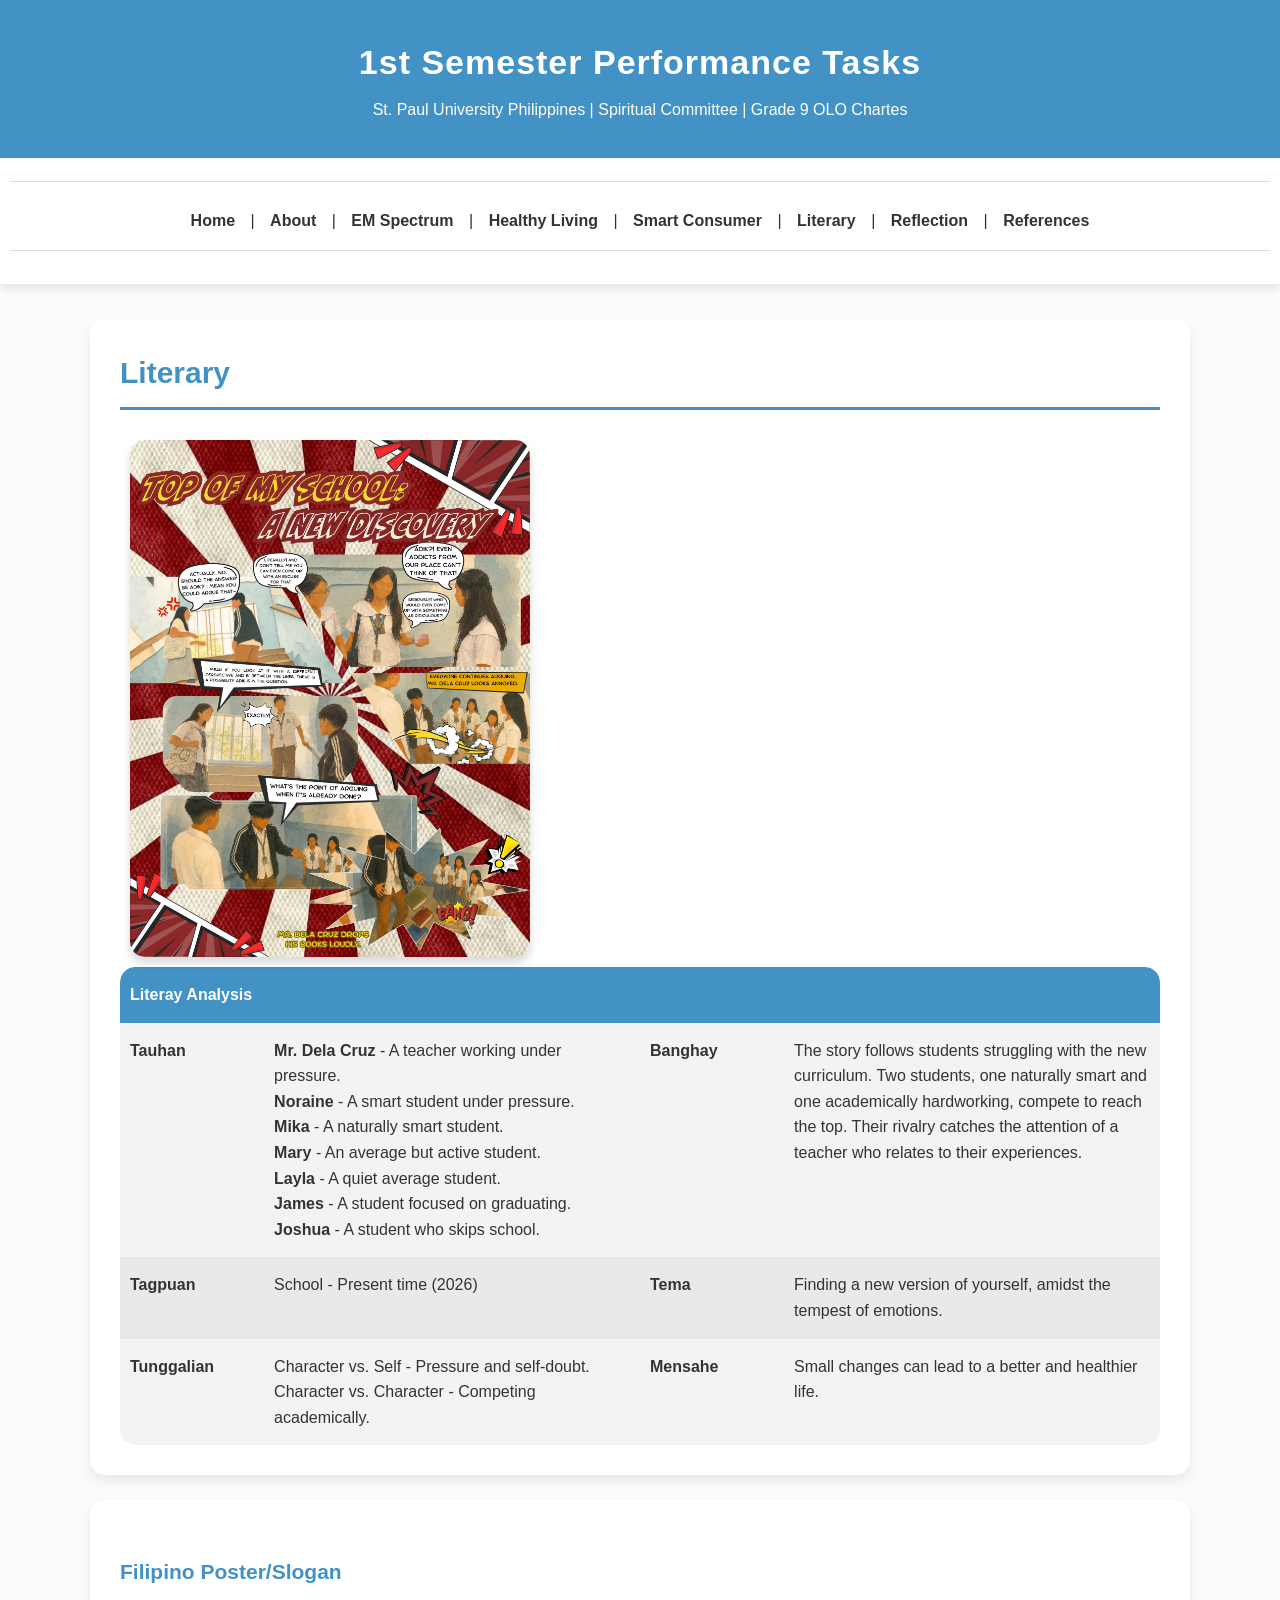
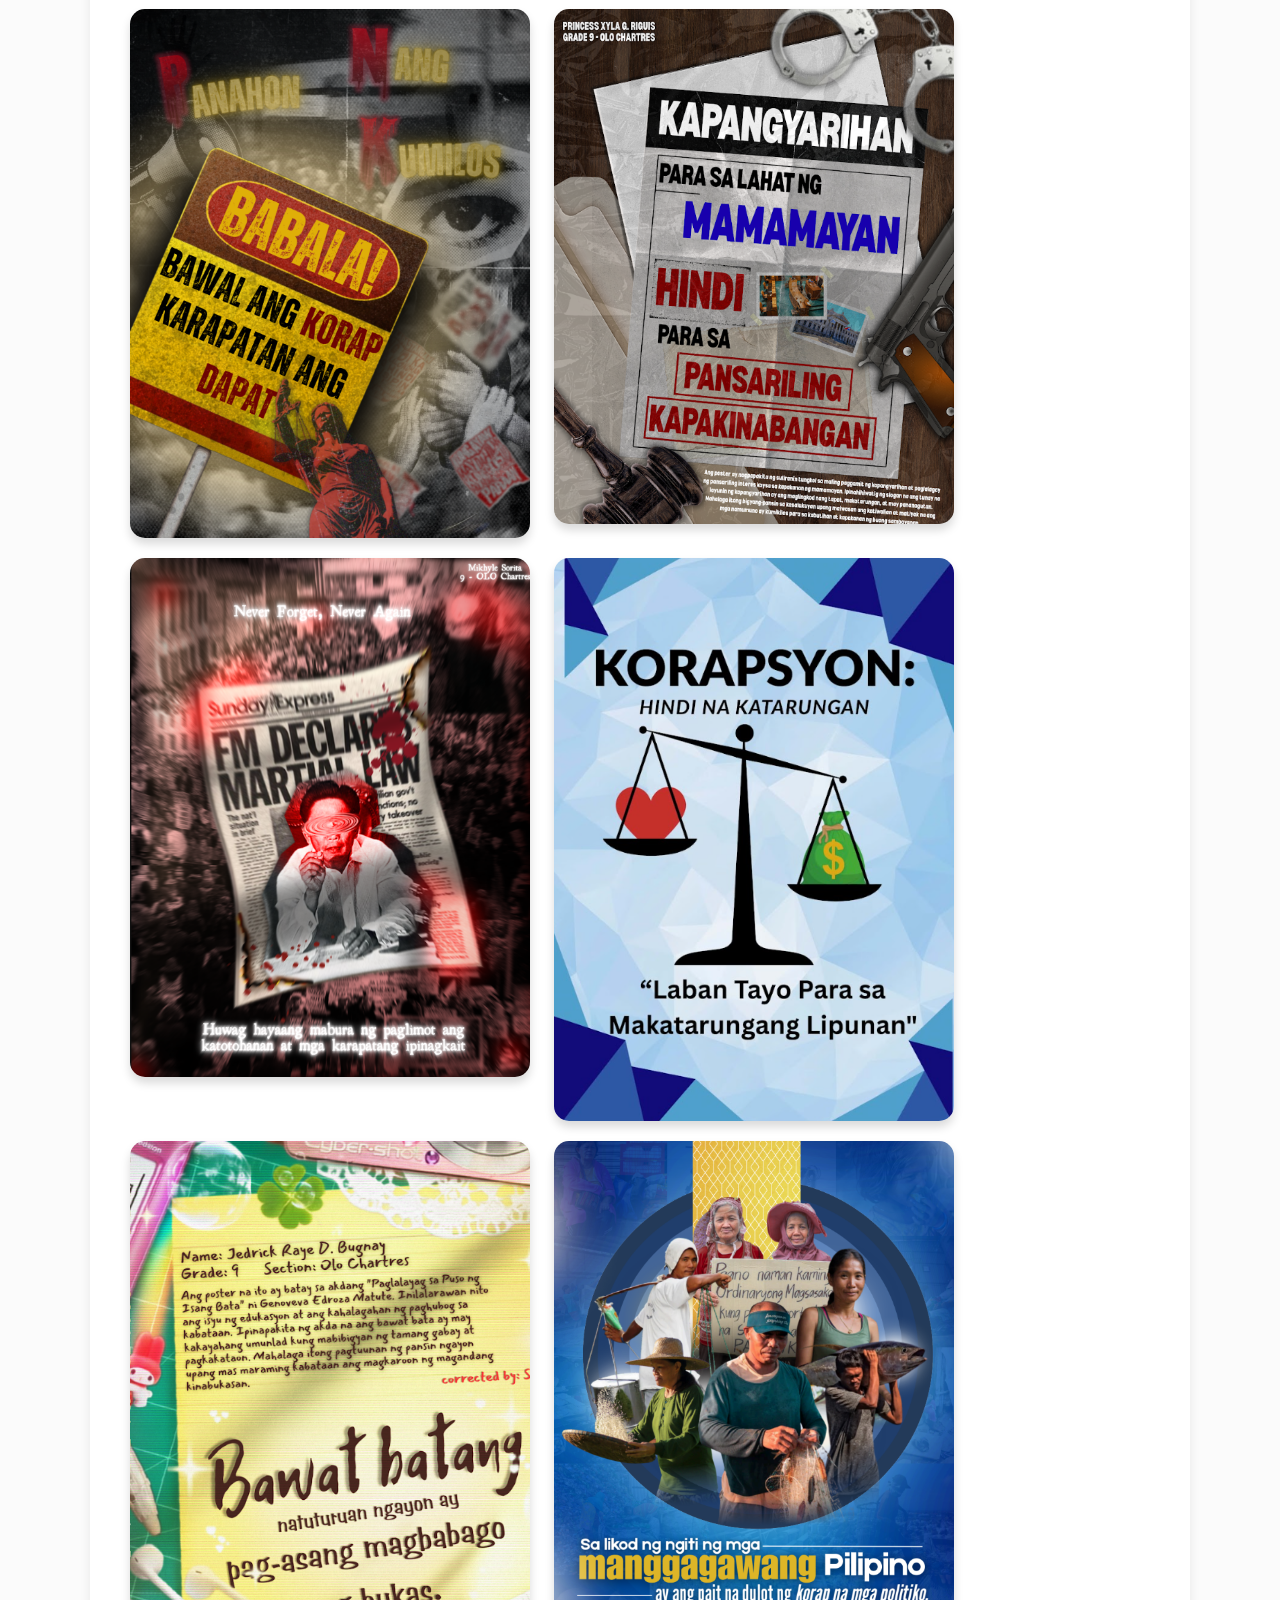
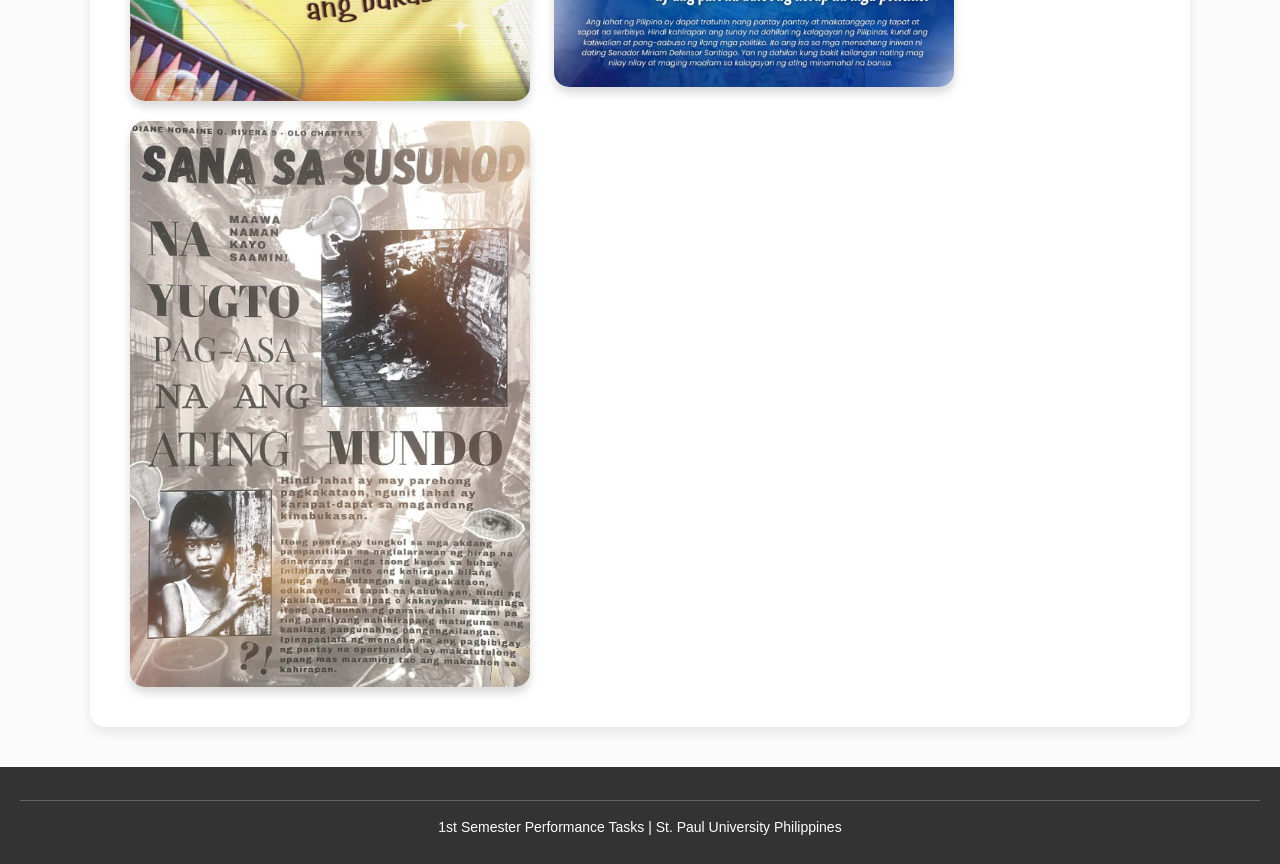
==== literary.html @ d428f9a5 "Add files via upload" ====
<!DOCTYPE html>
<html lang="en">

<head>
    <meta charset="UTF-8">
    <meta name="viewport" content="width=device-width, initial-scale=1.0">
    <title>About - 1st Semester Performance Tasks</title>
<link rel="stylesheet" href="style.css">
</head>

<body>

<header>
    <h1>1st Semester Performance Tasks</h1>
    <p>St. Paul University Philippines | Spiritual Committee | Grade 9 OLO Chartes</p>
</header>

<nav>
    <hr>

    <a href="index.html">Home</a> |
    <a href="about.html">About</a> |
    <a href="spectrum.html">EM Spectrum</a> |
    <a href="healthy_living.html">Healthy Living</a> |
    <a href="smart_consumer.html">Smart Consumer</a> |
    <a href="literary.html">Literary</a> |
    <a href="reflection.html">Reflection</a> |
    <a href="references.html">References</a>

    <hr>
</nav>

<main>
        
                    <section>
            <h2>Literary</h2>
            <img src="literaryy.jpg" width="400" height="580">

                       <table class="literary-table">
<thead>
                    <tr>
                        <th>Literay Analysis</th>
                        <th></th>
                        <th></th>
                        <th></th>
                    </tr>
                </thead>


                               <tbody>
		
			<tr>
    <td><b>Tauhan</b></td>
    <td>
        <b>Mr. Dela Cruz</b> - A teacher working under pressure.<br>
        <b>Noraine</b> - A smart student under pressure.<br>
        <b>Mika</b> - A naturally smart student.<br>
        <b>Mary</b> - An average but active student.<br>
        <b>Layla</b> - A quiet average student.<br>
        <b>James</b> - A student focused on graduating.<br>
        <b>Joshua</b> - A student who skips school.
    </td>
    <td><b>Banghay</b></td>
    <td>
        The story follows students struggling with the new curriculum.
        Two students, one naturally smart and one academically hardworking,
        compete to reach the top. Their rivalry catches the attention of a
        teacher who relates to their experiences.
    </td>
</tr>

<tr>
    <td><b>Tagpuan</b></td>

    <td>
        School - Present time (2026)
    </td>

    <td><b>Tema</b></td>

    <td>
        Finding a new version of yourself, amidst the tempest of emotions.
    </td>
</tr>

<tr>
    <td><b>Tunggalian</b></td>

    <td>
        Character vs. Self - Pressure and self-doubt.<br>
        Character vs. Character - Competing academically.
    </td>

    <td><b>Mensahe</b></td>

    <td>
        Small changes can lead to a better and healthier life.
    </td>
</tr>
					</tbody>


            </table>

        </section>

        <section>
             <h3>Filipino Poster/Slogan</h3>
		  <img src="LTF.png" width="400" height="520">
		  <img src="PXF.png" width="400" height="520">
<br>
		  <img src="MF.png" width="400" height="520">
		  <img src="DJF.png" width="400" height="580">
<br>
		  <img src="JRF.png" width="400" height="580">
		  <img src="MJF.png" width="400" height="580">
<br>
		  <img src="DNF.png" width="400" height="580">
		  


        </section>
    </main>

<footer>
    <hr>
    <p>1st Semester Performance Tasks | St. Paul University Philippines</p>
</footer>

</body>
</html>
---- style.css ----
{
    box-sizing: border-box;
}

body {
    min-height: 100vh;
    margin: 0;
    padding: 0;
    background-color: #fbfbfb;
    color: #333333;
    font-family: 'Poppins', Arial, sans-serif;
    line-height: 1.6;
}

header {
    background-color: #4292C6;
    color: white;
    text-align: center;
    padding: 35px 20px;
}

header h1 {
    margin: 0;
    font-size: 34px;
    letter-spacing: 1px;
}

header p {
    margin: 8px 0 0;
    font-size: 16px;
}

nav {
    background-color: white;
    text-align: center;
    padding: 18px 10px;
    box-shadow: 0 6px 8px rgba(0, 0, 0, 0.08);
}

nav hr {
    border: none;
    border-top: 1px solid #dddddd; 
    margin: 5px 0 15px;
}

nav a {
    display: inline-block;
    color: #333333;
    text-decoration: none;
    font-weight: bold;
    margin: 5px 7px;
    padding: 6px 4px;
}

nav a:hover {
    color: #4292C6;
    text-decoration: underline;
}

main {
    width: 90%;
    max-width: 1100px;
    margin: 35px auto;
}

section {
    background-color: white;
    margin-bottom: 25px;
    padding: 30px;
    border-radius: 15px;
    box-shadow: 0 6px 12px rgba(0, 0, 0, 0.08);
}
section:hover {
    box-shadow: 0 6px 16px rgba(0, 0, 0, 0.10);
}

h2 {
    color: #4292C6;
    font-size: 30px;
    margin-top: 0;
    margin-bottom: 20px;
}

h3 {
    color: #4292C6;
    font-size: 21px;
    margin-top: 25px;
    margin-bottom: 10px;
}

h4 {
    color: #555555;
}

p {
    font-size: 16px;
    margin-bottom: 15px;
}

main section:first-child h2 {
    border-bottom: 3px solid #4292C6;
    padding-bottom: 10px;
}
.no-line {
border-bottom: none !important;
}

main section p {
    max-width: 950px;
}

ul,
ol {
    padding-left: 30px;
}

li {
    margin-bottom: 9px;
}

img {
    max-width: 100%;
    height: auto;
    border-radius: 15px;
    margin: 10px;
    vertical-align: top;
}

section img {
    box-shadow: 0 6px 10px rgba(0, 0, 0, 0.15);
}

section img:hover {
    transform: scale(1.02);
}

section img[width="400"] {
    width: 400px;
    max-width: calc(100% - 20px);
    height: auto;
}

a {
    color: #4292C6;
}

a:hover {
    color: #4292C6;
}

table {
    width: 100%;
    border-radius: 15px;
    border-collapse: separate;
    border-spacing: 0;
    overflow: hidden;
    border: none;
    table-layout: fixed;
}

th,
td {
    width: 25%;
    padding: 15px 20px;
    text-align: left;
    vertical-align: top;
    border: none;
    line-height: 1.6;
    word-wrap: break-word;
}

th {
    background-color: #4292C6;
    color: white;
}

td {
    white-space: normal;
    word-wrap: break-word;
}
th:first-child {
    border-top-left-radius: 15px;
}

th:last-child {
    border-top-right-radius: 15px;
}

tr {
    background-color: #f3f3f3;
}

tr:hover {
    background-color: #f1f1f1;
}

tr:nth-child(even) {
    background-color: #e9e9e9;
}

caption {
    font-weight: bold;
    font-size: 18px;
    padding: 12px;
    color: #333333;
}

form {
    max-width: 650px;
    background-color: #fafafa;
    padding: 25px;
    border-radius: 15px;
    border: 1px solid #eeeeee;
}

label {
    font-weight: bold;
    color: #444444;
}

input,
select,
textarea {
    width: 100%;
    max-width: 600px;
    padding: 11px;
    margin-top: 5px;
    margin-bottom: 12px;
    border: 1px solid #cccccc;
    border-radius: 15px;
    font-family: Arial, sans-serif;
    font-size: 15px;
}

input:focus,
select:focus,
textarea:focus {
    outline: none;
    border-color: #4292C6;
}

textarea {
    resize: vertical;
}

button {
    background-color: #4292C6;
    color: white;
    border: none;
    padding: 12px 25px;
    border-radius: 15px;
    font-size: 16px;
    font-weight: bold;
    cursor: pointer;
}

button:hover {
    background-color: #4292C6;
}


blockquote {
    margin: 20px 0;
    padding: 20px;
    border-left: 5px solid #4292C6;
    background-color: #f7f7f7;
    border-radius: px;
}


body > div {
    background-color: white;
    width: 80%;
    max-width: 700px;
    margin: 70px auto !important;
    padding: 40px;
    border-radius: 15px;
    box-shadow: 0 6px 15px rgba(0, 0, 0, 0.10);
}

body > div h1 {
    color: #4292C6;
    font-size: 35px;
}

body > div p {
    font-size: 18px;
}

body > div a {
    display: inline-block;
    margin-top: 15px;
    padding: 10px 20px;
    background-color: #4292C6;
    color: white;
    text-decoration: none;
    border-radius: 0px;
    font-weight: bold;
}

body > div a:hover {
    background-color: #4292C6;
}

footer {
    background-color: #333333;
    color: white;
    text-align: center;
    padding: 25px 20px;
    margin-top: 40px;
}

footer hr {
    border: none;
    border-top: 1px solid #666666;
    margin-bottom: 15px;
}

footer p {
    margin: 0;
    font-size: 14px;
}

.literary-table {
    width: 100%;
    table-layout: fixed;
    border-collapse: separate;
    border-spacing: 0;
    border: none;
}

.literary-table th:nth-child(1),
.literary-table td:nth-child(1),
.literary-table th:nth-child(3),
.literary-table td:nth-child(3) {
    width: 13%;
}

.literary-table th:nth-child(2),
.literary-table td:nth-child(2),
.literary-table th:nth-child(4),
.literary-table td:nth-child(4) {
    width: 37%;
}

.literary-table th,
.literary-table td {
    padding: 15px 10px;
    text-align: left;
    vertical-align: top;
    border: none;
    line-height: 1.6;
    word-wrap: break-word;
}

@media (max-width: 700px) {

    header {
        padding: 25px 15px;
    }

    header h1 {
        font-size: 25px;
    }

    header p {
        font-size: 14px;
    }

    nav {
        padding: 12px 5px;
    }

    nav a {
        margin: 3px;
        font-size: 14px;
    }

    main {
        width: 94%;
        margin: 20px auto;
    }

    section {
        padding: 20px;
    }

    h2 {
        font-size: 25px;
    }

    h3 {
        font-size: 19px;
    }

    table {
        width: 100%;
        font-size: 14px;
        display: block;
        overflow-x: auto;
    }

    th,
    td {
        padding: 10px;
    }

    img {
        width: 90% !important;
        max-width: 90%;
        height: auto !important;
        margin: 8px auto;
        display: block;
    }

    form {
        width: 100%;
        padding: 18px;
    }
}
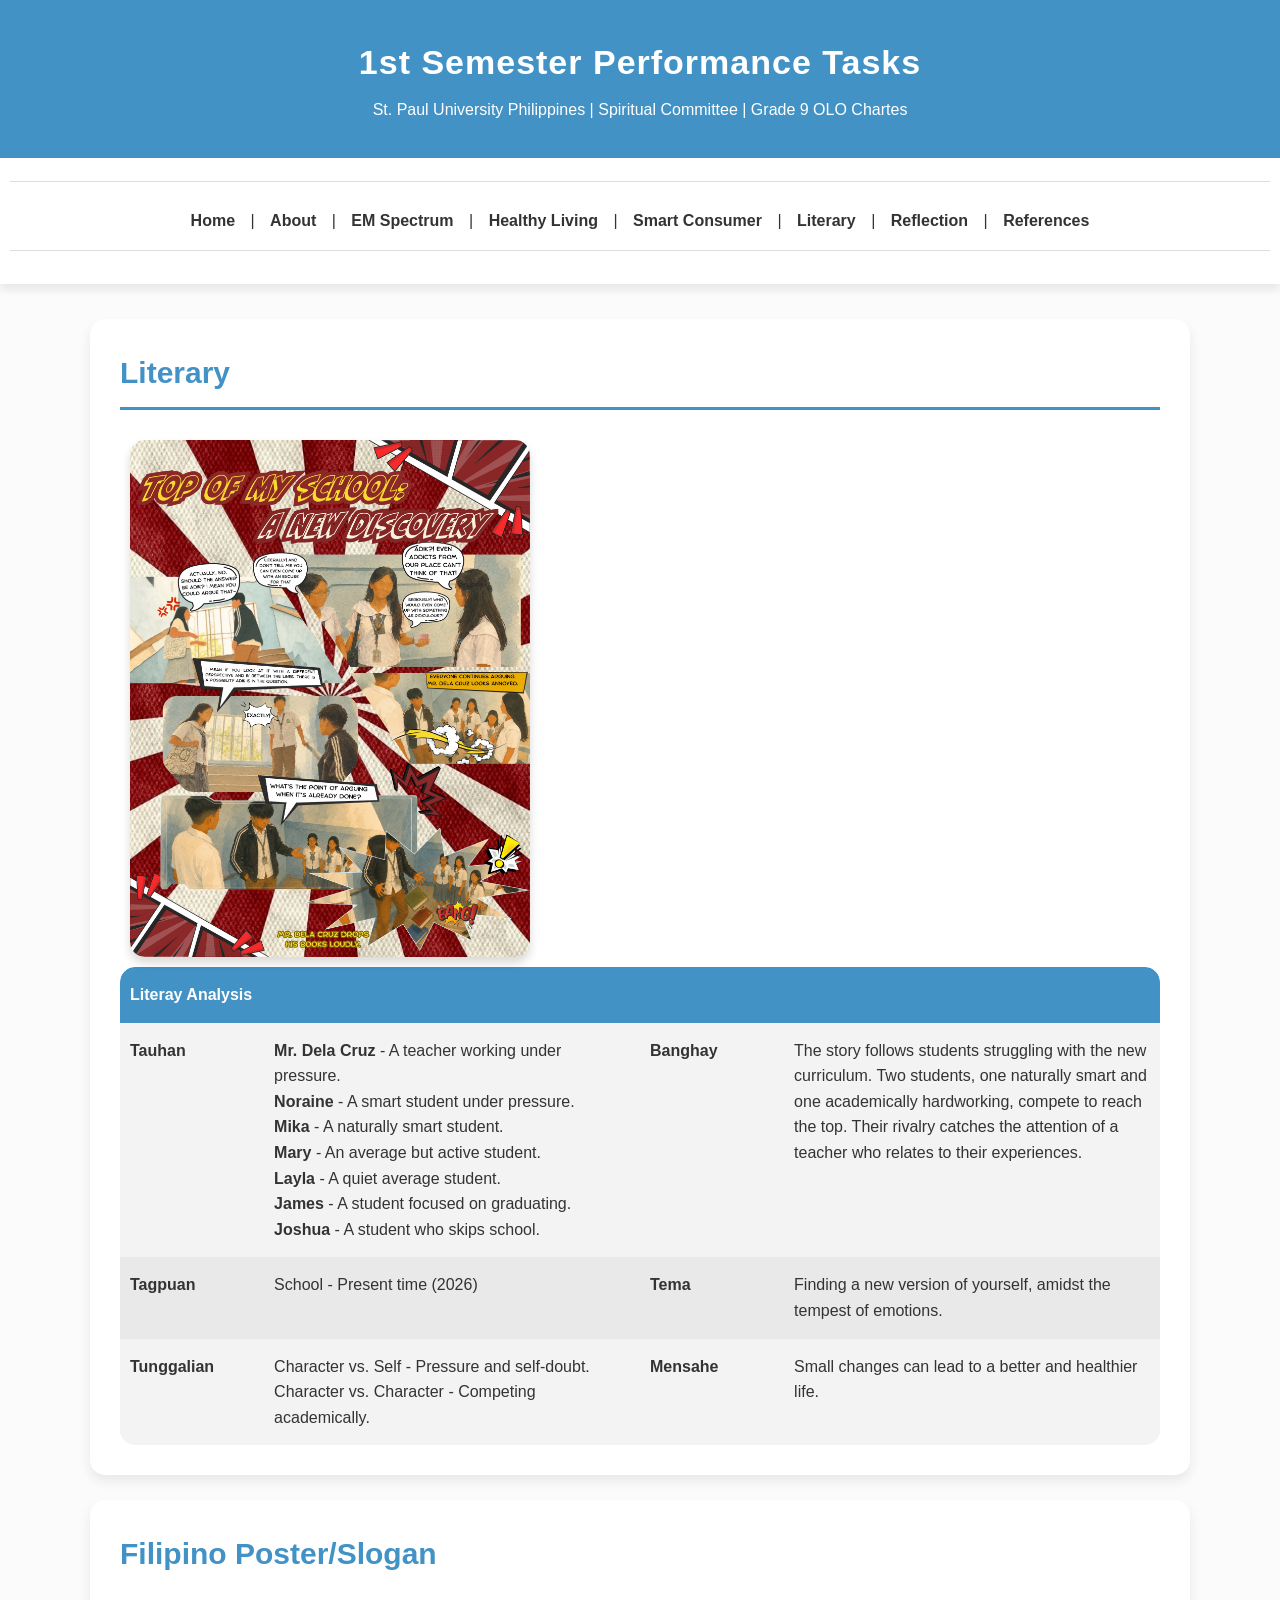
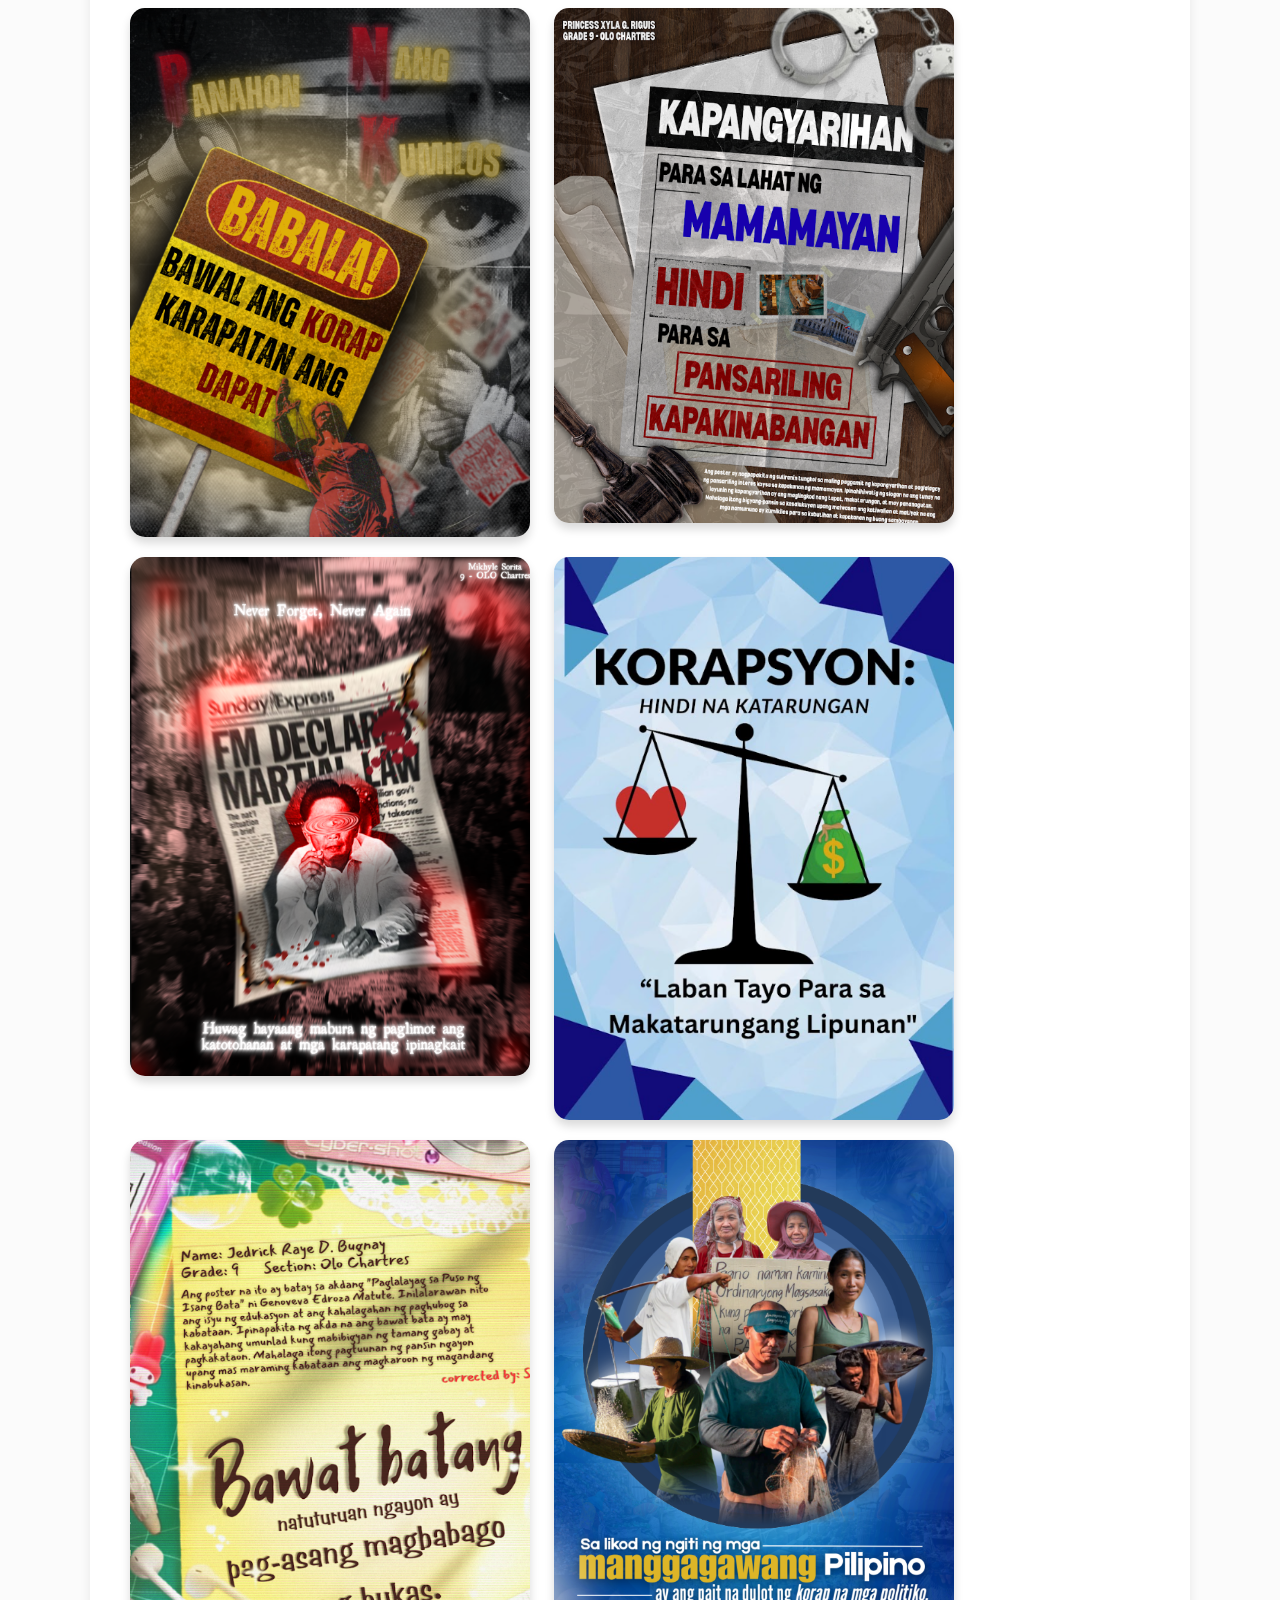
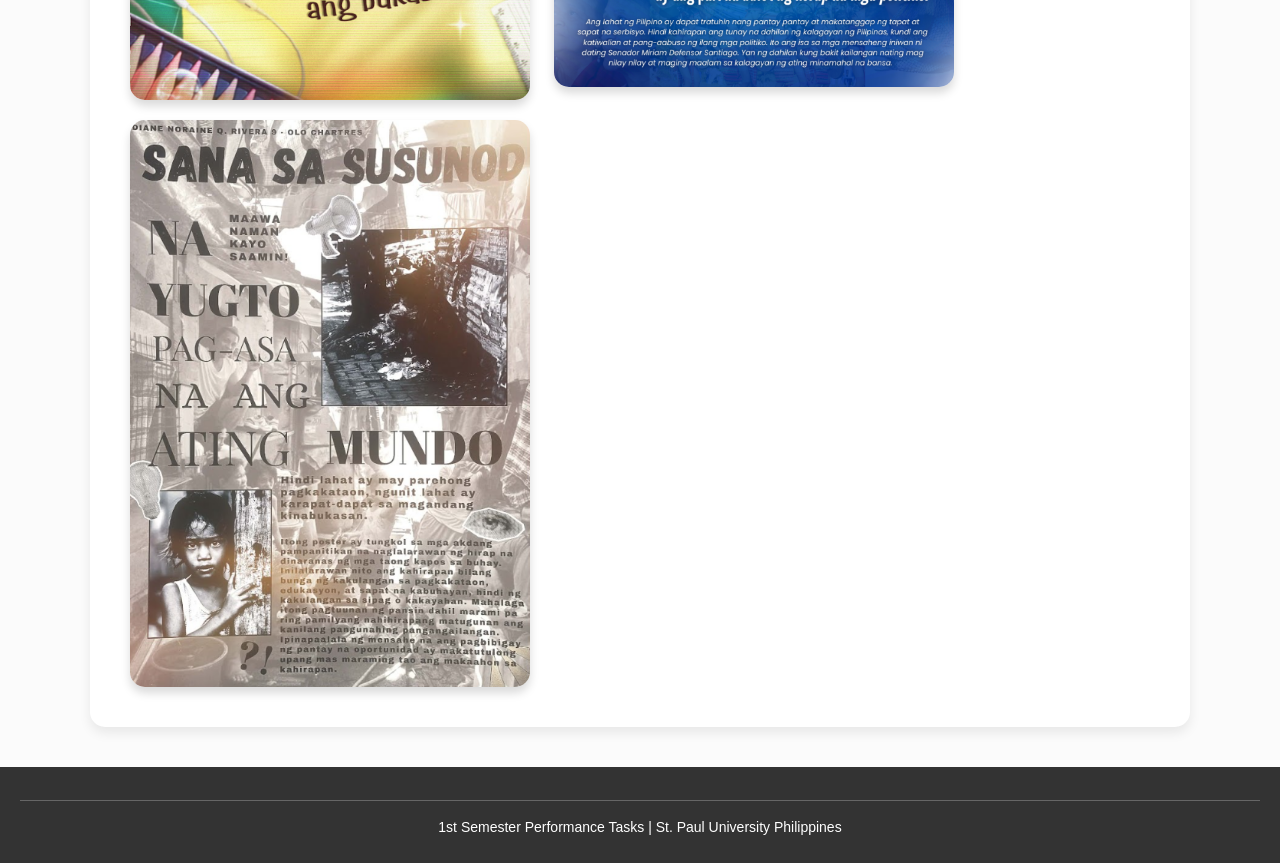
==== commit 42234ec3: "Add files via upload" ====
--- a/literary.html
+++ b/literary.html
@@ -105,7 +105,7 @@
         </section>
 
         <section>
-             <h3>Filipino Poster/Slogan</h3>
+             <h2>Filipino Poster/Slogan</h2>
 		  <img src="LTF.png" width="400" height="520">
 		  <img src="PXF.png" width="400" height="520">
 <br>
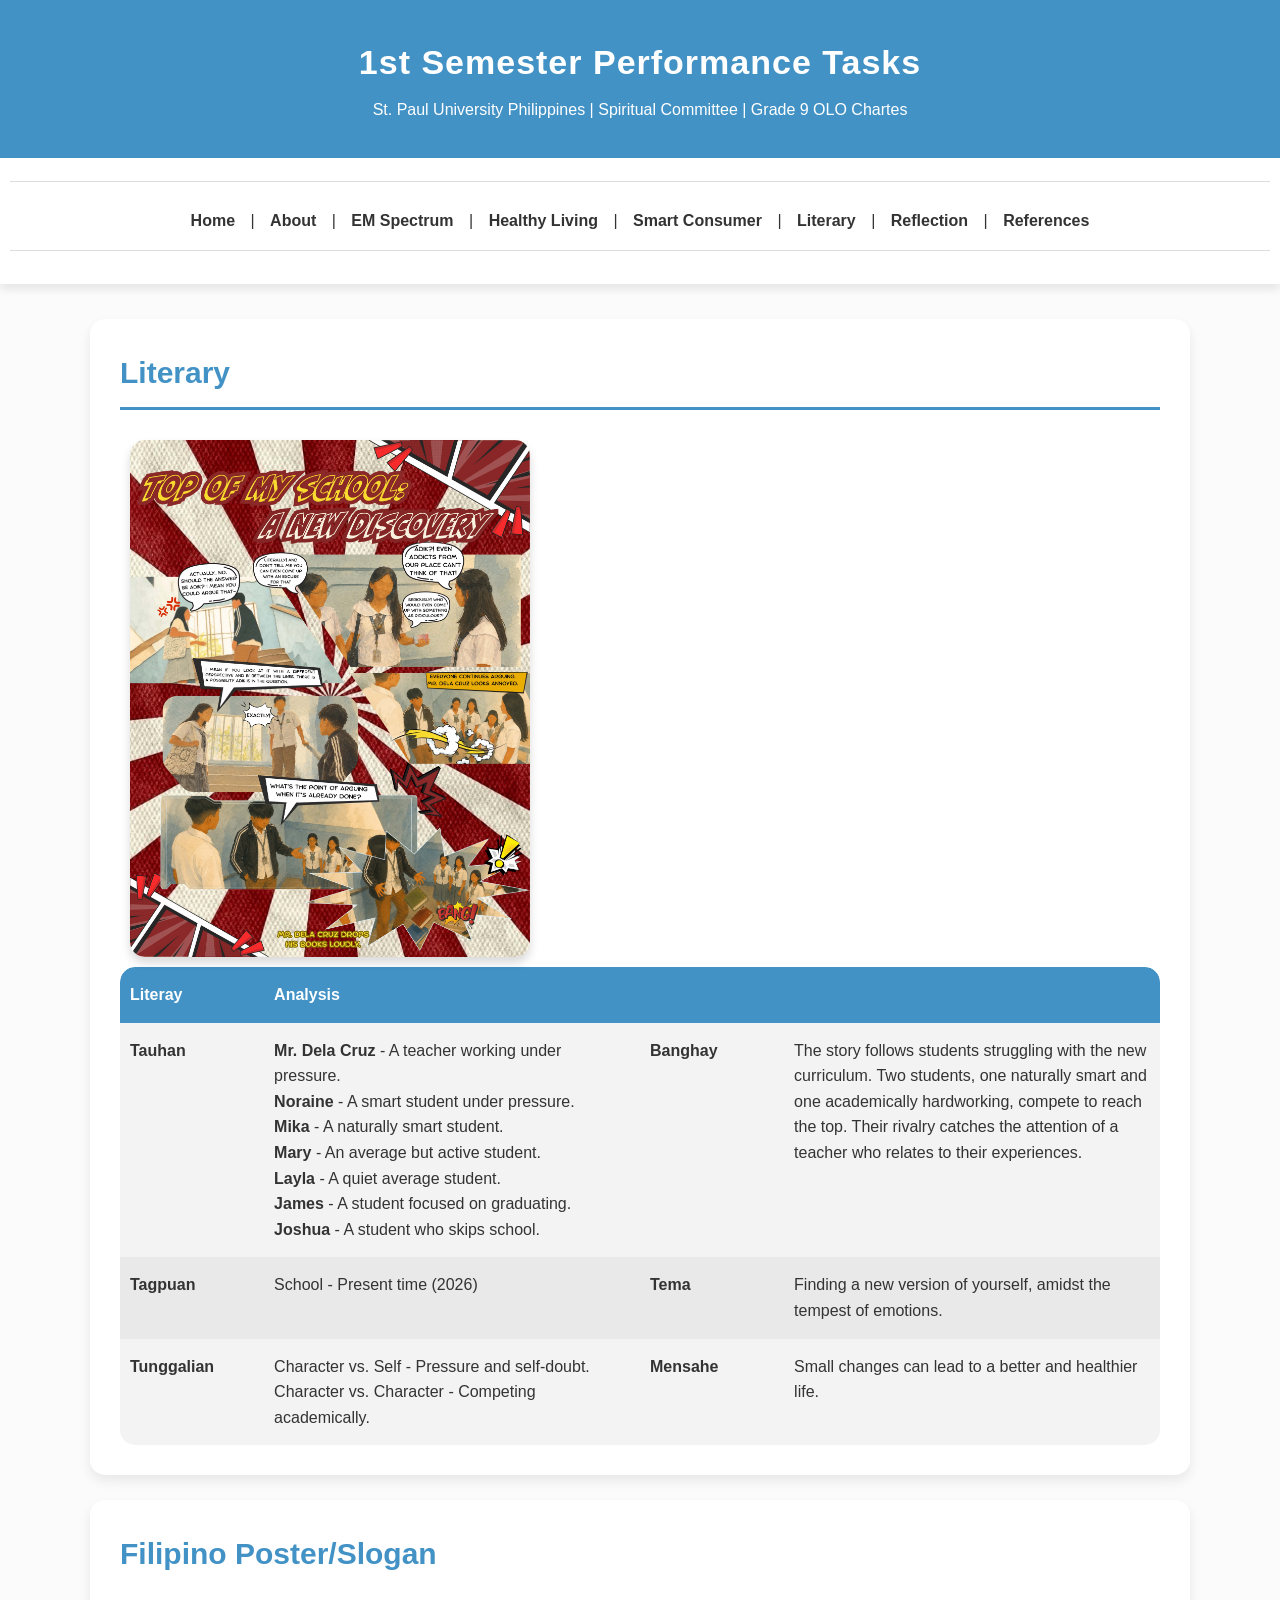
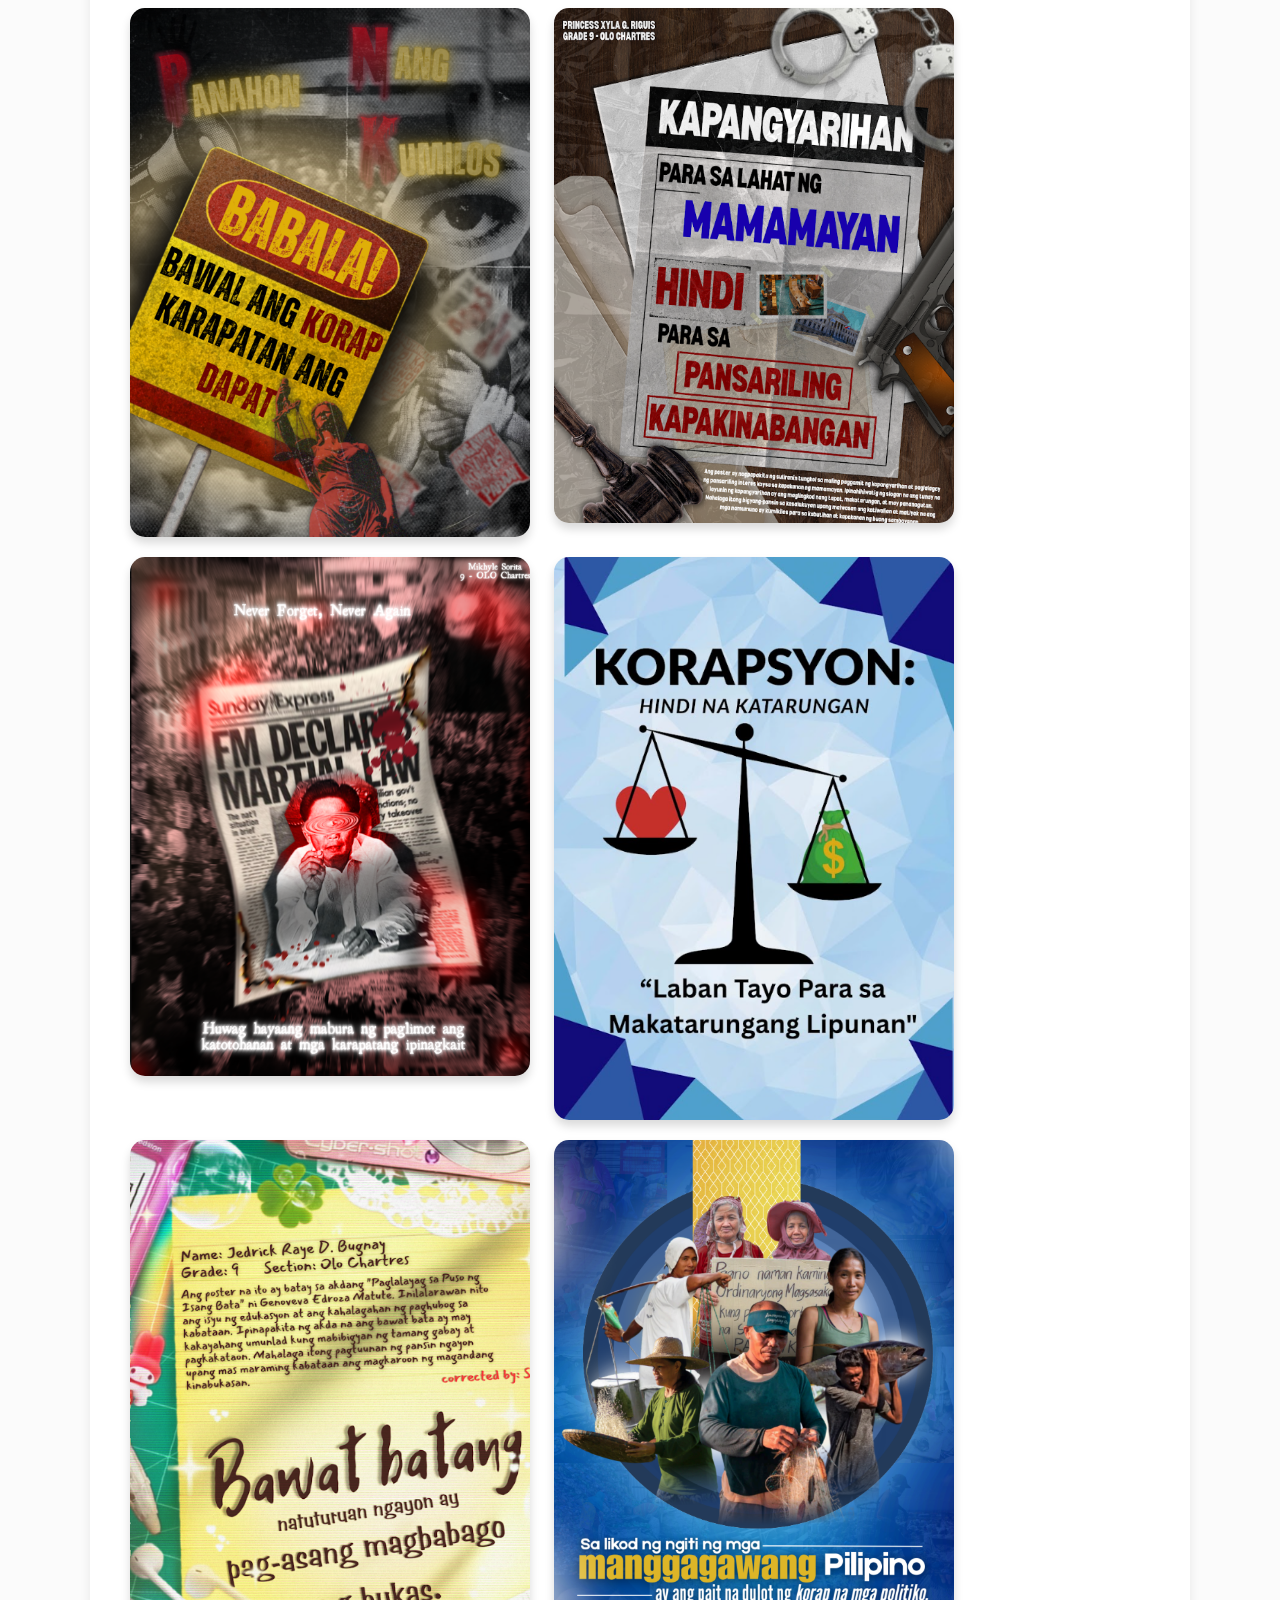
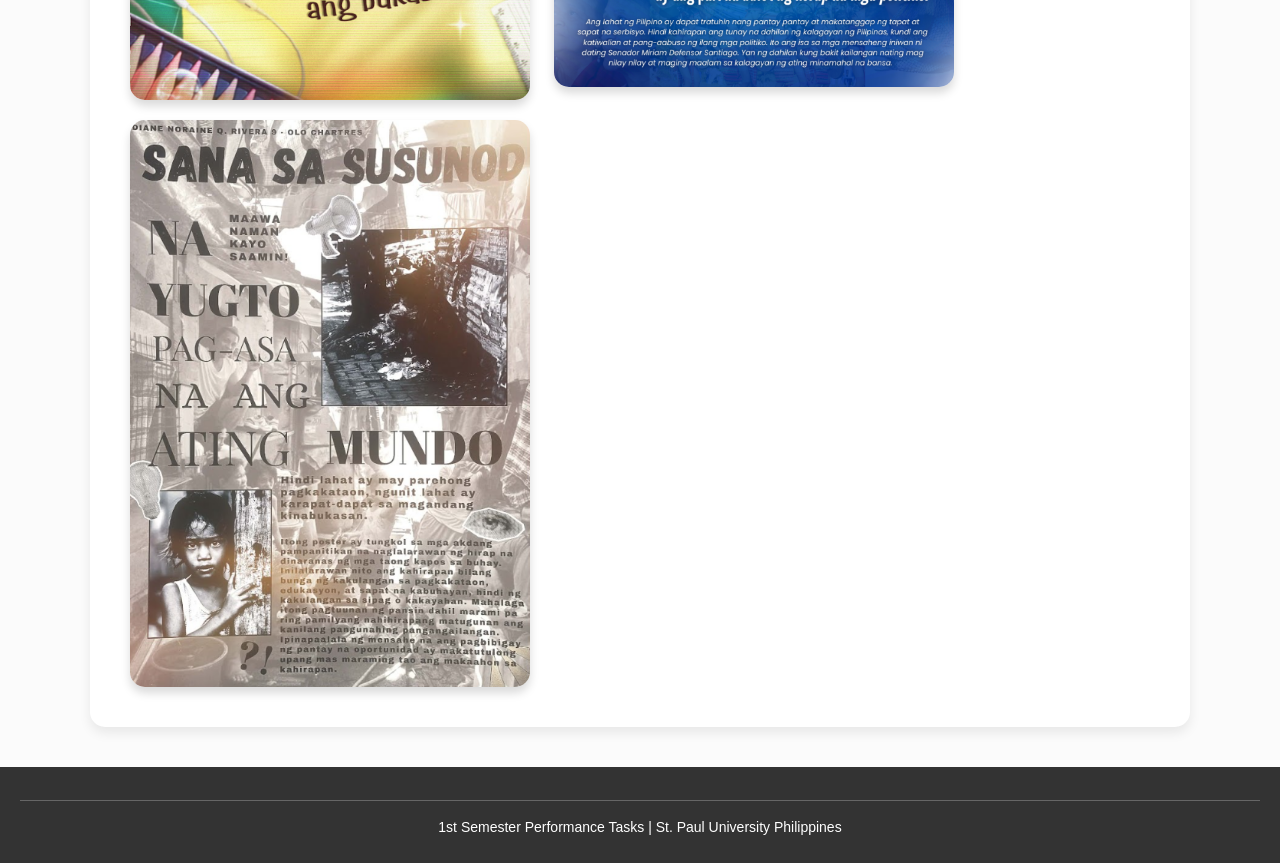
==== commit 19c6dcb9: "Update literary.html" ====
--- a/literary.html
+++ b/literary.html
@@ -39,8 +39,8 @@
                        <table class="literary-table">
 <thead>
                     <tr>
-                        <th>Literay Analysis</th>
-                        <th></th>
+                        <th>Literay</th>
+                        <th>Analysis</th>
                         <th></th>
                         <th></th>
                     </tr>
@@ -128,4 +128,4 @@
 </footer>
 
 </body>
-</html>+</html>
